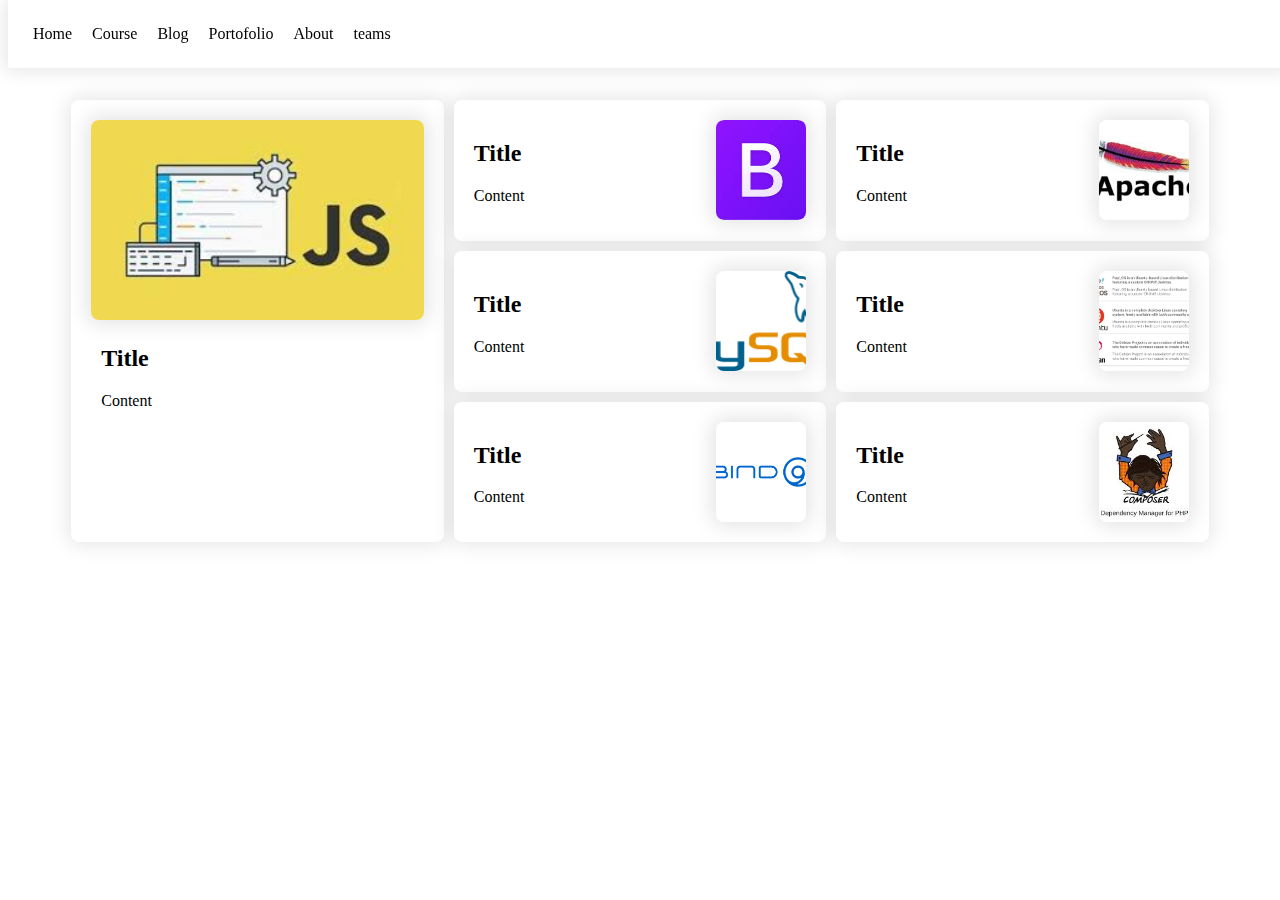
==== index.html @ 313caa7e "Update index.html" ====
<!DOCTYPE html>
<html lang="en">
<head>
    <meta charset="UTF-8">
    <meta name="viewport" content="width=device-width, initial-scale=1.0">
    <title>UTS</title>
    <link rel="stylesheet" href="teams.css">
    <link rel="stylesheet" href="https://cdn.jsdelivr.net/npm/bootstrap-icons@1.11.3/font/bootstrap-icons.min.css">
    <style>
        .box-1{
            grid-row-start: 1;
            grid-row-end: 4;
        }
        .box-1 .media{
            width: 100%;
            height: 200px;
            margin-bottom: 25px;
            background-image: url(JavaScript.jpg);
        }
        .box-1 > p , .box-1 > h2{
            padding-left: 10px;
        }
        
        .box-2 > .media{
            background-image: url(Bootstrap.jpg);
        }
        .box-3 > .media{
            background-image: url(Apache.jpg);
        }
        .box-4 > .media{
            background-image: url(MySQL.png);
        }
        .box-5 > .media{
            background-image: url(Screenshot\ 2024-11-15\ 090606.png);
        }
        .box-6 > .media{
            background-image: url(Bind9.png);
        }
        .box-7 > .media{
            background-image: url(Composer.jpg);
        }
        a{
            text-decoration: none:
            color: black:
        }
    </style>
</head>
<body>
    <ul>
        <li><a href="#">Home</a></li>
        <li><a href="course.html">Course</a></li>
        <li><a href="blog.html">Blog</a></li>
        <li><a href="#">Portofolio</a></li>
        <li><a href="/about.html">About</a></li>
        <li><a href="/teams.html">teams</a></li>
    </ul>
    <div class="container">
        <div class="box-1">
            <div class="media"></div>
            <h2>Title</h2>
            <P>Content</P>
        </div>
        <div class="box-2">
            <div class="media"></div>
            <h2>Title</h2>
            <P>Content</P>
        </div>
        <div class="box-3">
            <div class="media"></div>
            <h2>Title</h2>
            <P>Content</P>
        </div>
        <div class="box-4">
            <div class="media"></div>
            <h2>Title</h2>
            <P>Content</P>
        </div>
        <div class="box-5">
            <div class="media"></div>
            <h2>Title</h2>
            <P>Content</P>
        </div>
        <div class="box-6">
            <div class="media"></div>
            <h2>Title</h2>
            <P>Content</P>
        </div>
        <div class="box-7">
            <div class="media"></div>
            <h2>Title</h2>
            <P>Content</P>
        </div>
    </div>
</body>
</html>
---- teams.css ----
*{
    box-sizing: border-box;
}
.container{
    display: grid;
    grid-template-columns: repeat(3, 1fr);
    gap: 10px;
    width: 90%;
    margin: 100px auto;
}
[class*='box']{
    box-shadow: 0 0 20px 3px rgba(0,0,0,0.1);
    padding: 20px;
    border-radius: 8px;
    background-color: #fff;
}
.media{
    box-shadow: 0 0 20px 5px rgba(0,0,0,0.1);
    border-radius: 8px;
    height: 100px;
    width: 90px;
    float: right;
    background-repeat: no-repeat;
    background-position: center;
    background-size: cover;
}
span > a {
    padding: 8px;
    box-shadow: 0 0 17px 3px rgba(0,0,0,0.1);
    border-radius: 2px;
    margin-right: 5px;
}
.bi-facebook{
    color: blue;
}
.bi-instagram{
    color: rgb(206, 31, 60);
}
.bi-browser-edge{
    color: rgb(34, 34, 127);
}
ul{
    list-style: none;
    display: flex;
    box-shadow: 0 0 17px 3px rgba(0,0,0,0.1);
    position: fixed;
    top: 0;
    width: 100%;
    background-color: white;
    padding: 15px;
    margin-top: 0;
}
li{
    padding: 10px;
}
.body{
    margin: 0;
    font-family: Arial, Helvetica, sans-serif;
    font-size: 14px;
    background-color: #eff6ff;
}
[class*'box'] > p {
    margin-top: -5px;
    margin-bottom: 20px;
}
a {
    text-decoration: none;
    color: #000;
}
@media only screen and (max-width: 768px) {
   .container, ul{
    grid-template-columns: 1fr;
   }
}
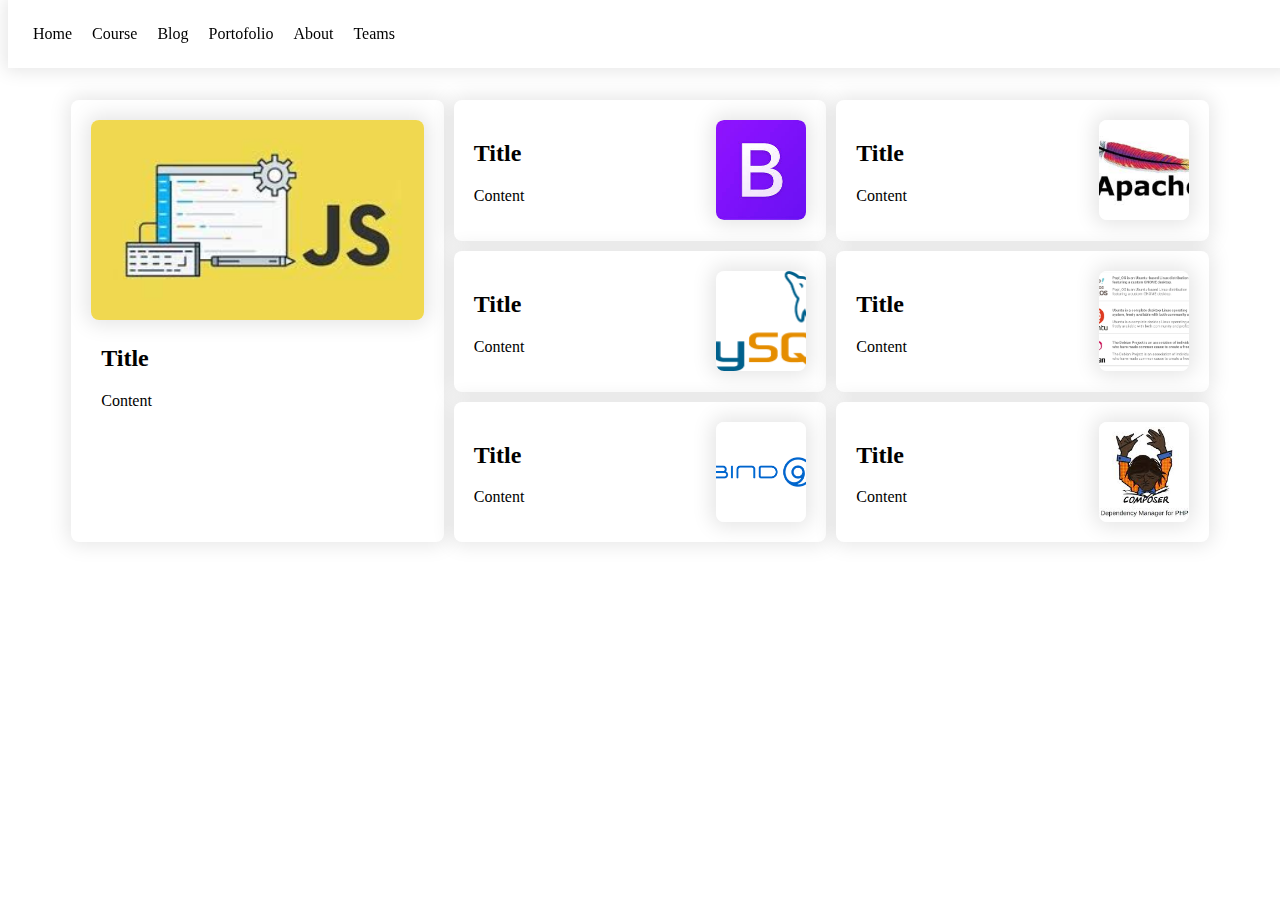
==== commit e0c51fd6: "Update index.html" ====
--- a/index.html
+++ b/index.html
@@ -52,7 +52,7 @@
         <li><a href="blog.html">Blog</a></li>
         <li><a href="#">Portofolio</a></li>
         <li><a href="/about.html">About</a></li>
-        <li><a href="/teams.html">teams</a></li>
+        <li><a href="/teams.html">Teams</a></li>
     </ul>
     <div class="container">
         <div class="box-1">
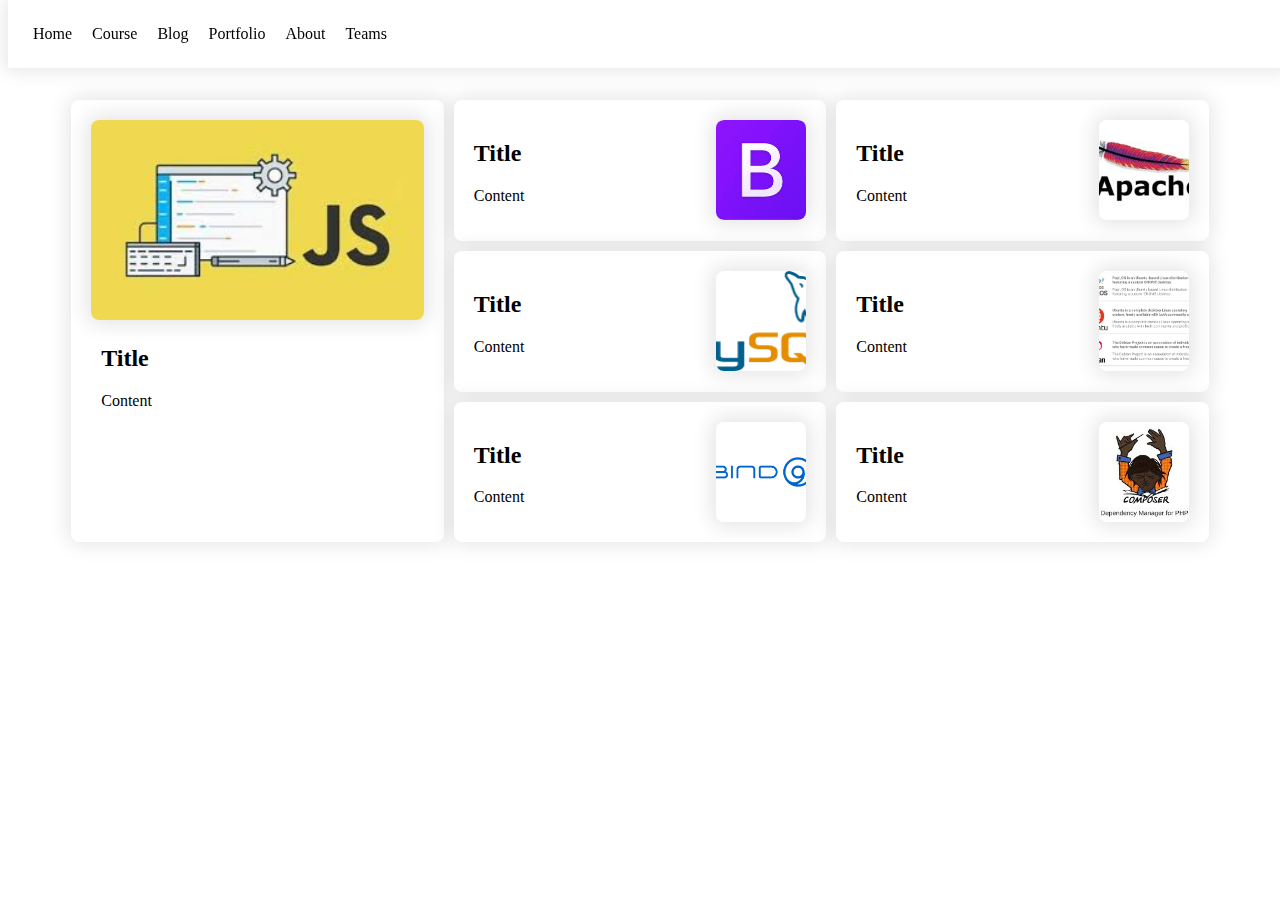
==== commit f41427e9: "Update index.html" ====
--- a/index.html
+++ b/index.html
@@ -50,7 +50,7 @@
         <li><a href="#">Home</a></li>
         <li><a href="course.html">Course</a></li>
         <li><a href="blog.html">Blog</a></li>
-        <li><a href="#">Portofolio</a></li>
+        <li><a href="#">Portfolio</a></li>
         <li><a href="/about.html">About</a></li>
         <li><a href="/teams.html">Teams</a></li>
     </ul>
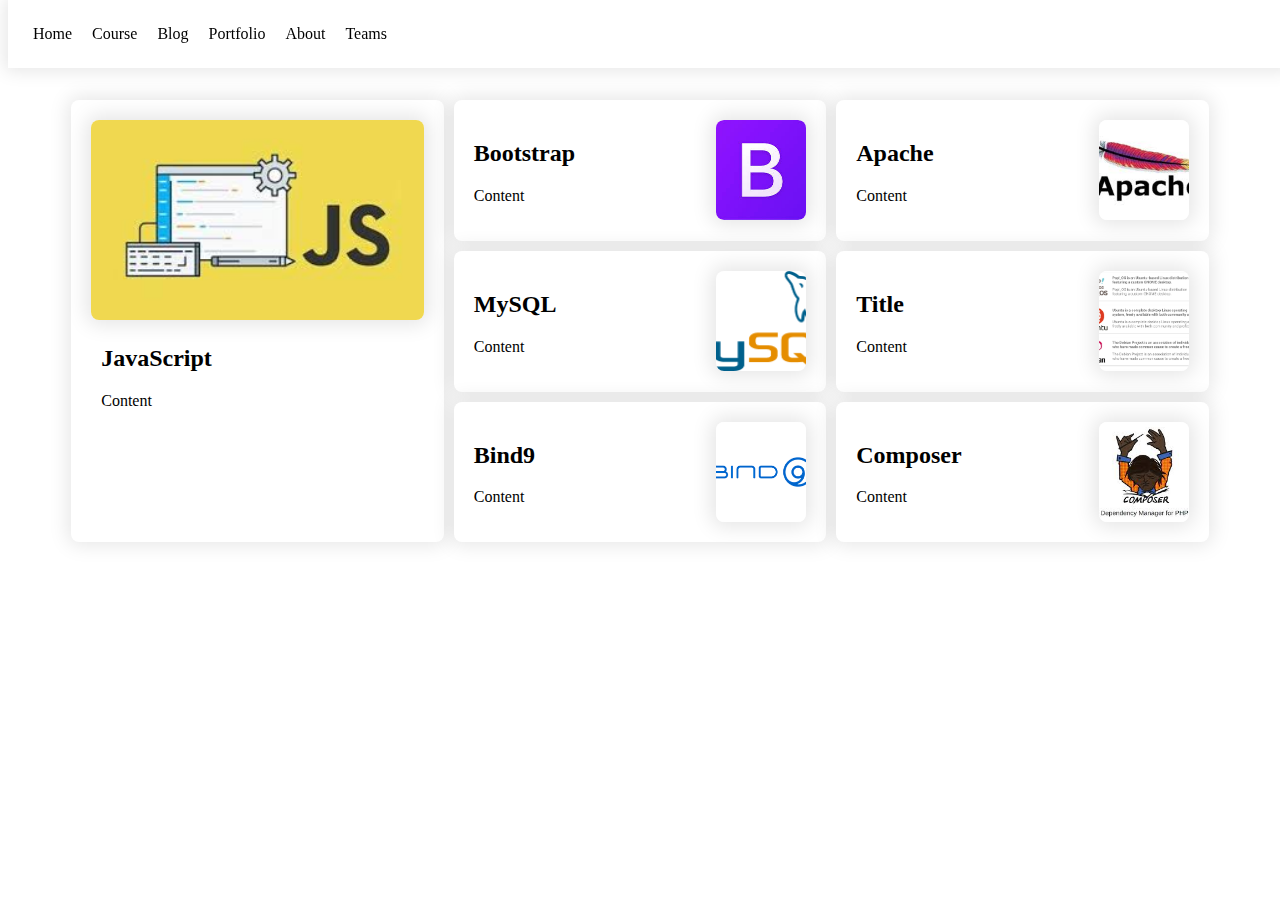
==== commit 9de1d31f: "Update index.html" ====
--- a/index.html
+++ b/index.html
@@ -50,29 +50,29 @@
         <li><a href="#">Home</a></li>
         <li><a href="course.html">Course</a></li>
         <li><a href="blog.html">Blog</a></li>
-        <li><a href="#">Portfolio</a></li>
+        <li><a href="portfolio.html">Portfolio</a></li>
         <li><a href="/about.html">About</a></li>
         <li><a href="/teams.html">Teams</a></li>
     </ul>
     <div class="container">
         <div class="box-1">
             <div class="media"></div>
-            <h2>Title</h2>
+            <h2>JavaScript</h2>
             <P>Content</P>
         </div>
         <div class="box-2">
             <div class="media"></div>
-            <h2>Title</h2>
+            <h2>Bootstrap</h2>
             <P>Content</P>
         </div>
         <div class="box-3">
             <div class="media"></div>
-            <h2>Title</h2>
+            <h2>Apache</h2>
             <P>Content</P>
         </div>
         <div class="box-4">
             <div class="media"></div>
-            <h2>Title</h2>
+            <h2>MySQL</h2>
             <P>Content</P>
         </div>
         <div class="box-5">
@@ -82,12 +82,12 @@
         </div>
         <div class="box-6">
             <div class="media"></div>
-            <h2>Title</h2>
+            <h2>Bind9</h2>
             <P>Content</P>
         </div>
         <div class="box-7">
             <div class="media"></div>
-            <h2>Title</h2>
+            <h2>Composer</h2>
             <P>Content</P>
         </div>
     </div>
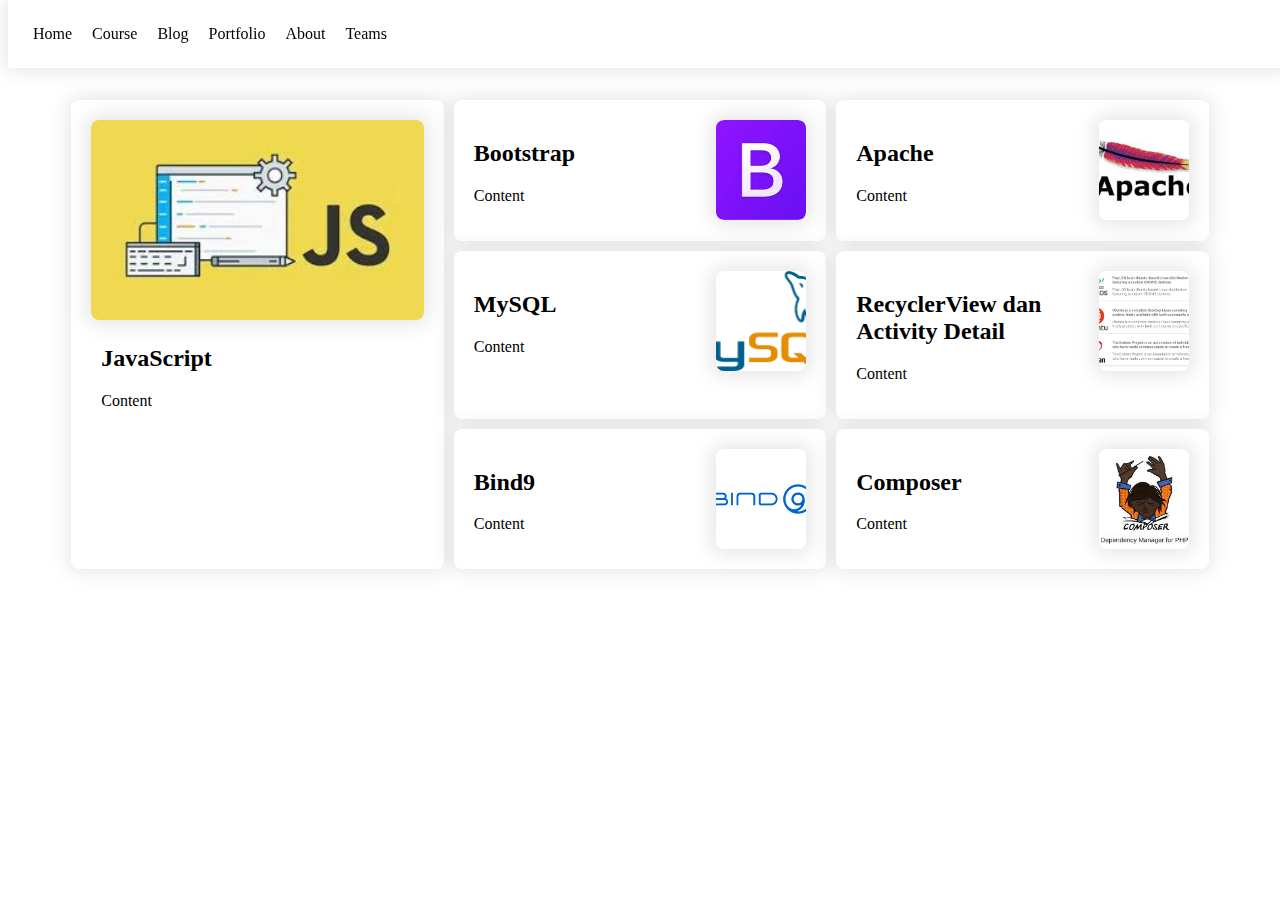
==== commit 3cfa2344: "Update index.html" ====
--- a/index.html
+++ b/index.html
@@ -77,7 +77,7 @@
         </div>
         <div class="box-5">
             <div class="media"></div>
-            <h2>Title</h2>
+            <h2>RecyclerView dan Activity Detail</h2>
             <P>Content</P>
         </div>
         <div class="box-6">
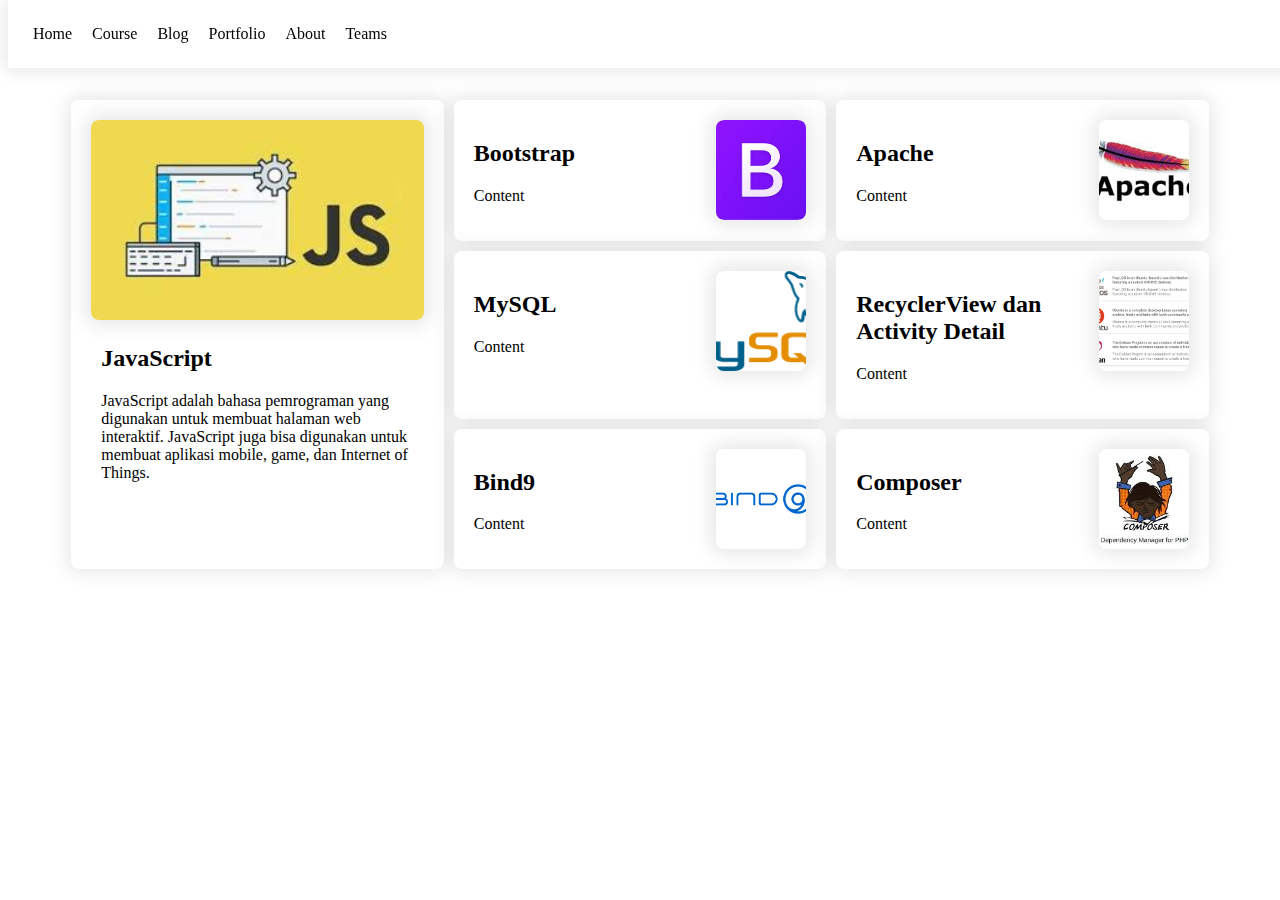
==== commit 08c8accf: "Update index.html" ====
--- a/index.html
+++ b/index.html
@@ -58,7 +58,7 @@
         <div class="box-1">
             <div class="media"></div>
             <h2>JavaScript</h2>
-            <P>Content</P>
+            <P>JavaScript adalah bahasa pemrograman yang digunakan untuk membuat halaman web interaktif. JavaScript juga bisa digunakan untuk membuat aplikasi mobile, game, dan Internet of Things. </P>
         </div>
         <div class="box-2">
             <div class="media"></div>
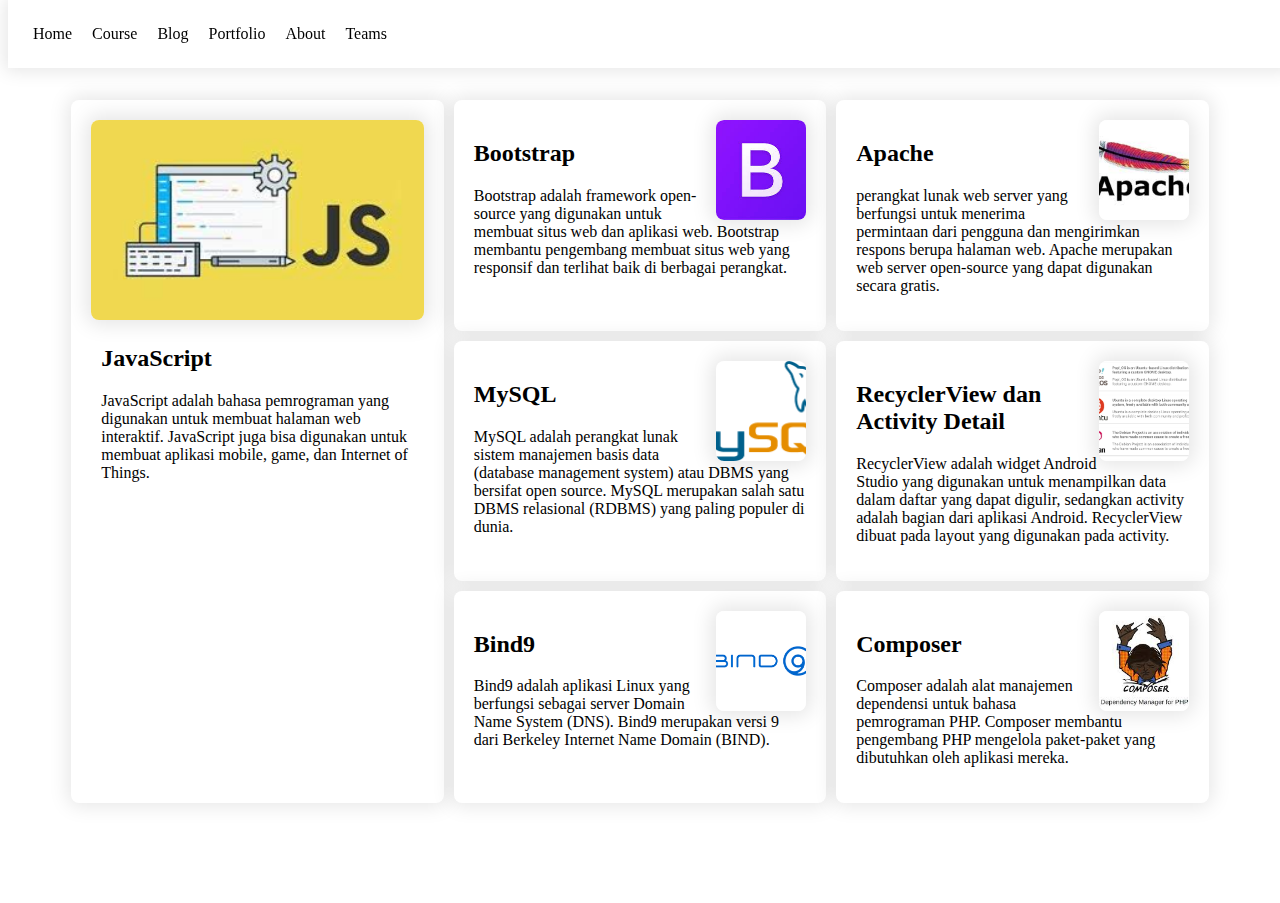
==== commit ee6f2b31: "Update index.html" ====
--- a/index.html
+++ b/index.html
@@ -63,32 +63,32 @@
         <div class="box-2">
             <div class="media"></div>
             <h2>Bootstrap</h2>
-            <P>Content</P>
+            <P>Bootstrap adalah framework open-source yang digunakan untuk membuat situs web dan aplikasi web. Bootstrap membantu pengembang membuat situs web yang responsif dan terlihat baik di berbagai perangkat. </P>
         </div>
         <div class="box-3">
             <div class="media"></div>
             <h2>Apache</h2>
-            <P>Content</P>
+            <P>perangkat lunak web server yang berfungsi untuk menerima permintaan dari pengguna dan mengirimkan respons berupa halaman web. Apache merupakan web server open-source yang dapat digunakan secara gratis. </P>
         </div>
         <div class="box-4">
             <div class="media"></div>
             <h2>MySQL</h2>
-            <P>Content</P>
+            <P>MySQL adalah perangkat lunak sistem manajemen basis data (database management system) atau DBMS yang bersifat open source. MySQL merupakan salah satu DBMS relasional (RDBMS) yang paling populer di dunia. </P>
         </div>
         <div class="box-5">
             <div class="media"></div>
             <h2>RecyclerView dan Activity Detail</h2>
-            <P>Content</P>
+            <P>RecyclerView adalah widget Android Studio yang digunakan untuk menampilkan data dalam daftar yang dapat digulir, sedangkan activity adalah bagian dari aplikasi Android. RecyclerView dibuat pada layout yang digunakan pada activity. </P>
         </div>
         <div class="box-6">
             <div class="media"></div>
             <h2>Bind9</h2>
-            <P>Content</P>
+            <P>Bind9 adalah aplikasi Linux yang berfungsi sebagai server Domain Name System (DNS). Bind9 merupakan versi 9 dari Berkeley Internet Name Domain (BIND). </P>
         </div>
         <div class="box-7">
             <div class="media"></div>
             <h2>Composer</h2>
-            <P>Content</P>
+            <P>Composer adalah alat manajemen dependensi untuk bahasa pemrograman PHP. Composer membantu pengembang PHP mengelola paket-paket yang dibutuhkan oleh aplikasi mereka. </P>
         </div>
     </div>
 </body>
--- a/teams.css
+++ b/teams.css
@@ -72,4 +72,4 @@
    .container, ul{
     grid-template-columns: 1fr;
    }
-}+}
